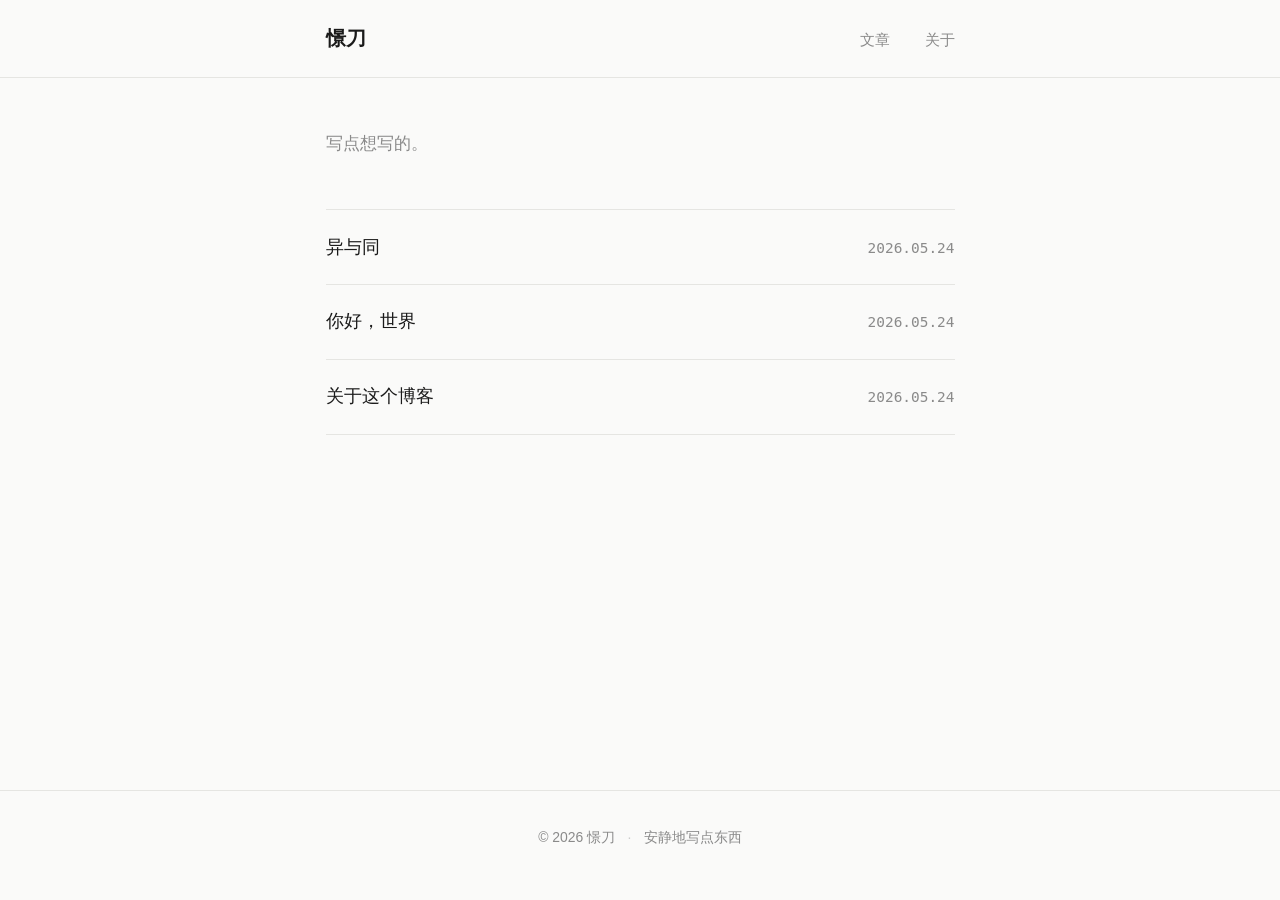
==== index.html @ 18b0543d "新增文章：异与同" ====
<!DOCTYPE html>
<html lang="zh-CN">
<head>
<meta charset="UTF-8">
<meta name="viewport" content="width=device-width, initial-scale=1.0">
<title>憬刀</title>
<link rel="stylesheet" href="style.css">
</head>
<body>

<header class="site-header">
  <div class="header-inner">
    <a href="./" class="logo">憬刀</a>
    <nav>
      <a href="./">文章</a>
      <a href="about.html">关于</a>
    </nav>
  </div>
</header>

<main class="content">
  <section class="intro">
    <p>写点想写的。</p>
  </section>

  <ul class="post-list">
    <li>
      <a href="posts/heavy-words.html" class="post-link">
        <span class="post-title">异与同</span>
        <span class="post-date">2026.05.24</span>
      </a>
    </li>
    <li>
      <a href="posts/hello-world.html" class="post-link">
        <span class="post-title">你好，世界</span>
        <span class="post-date">2026.05.24</span>
      </a>
    </li>
    <li>
      <a href="posts/thinking.html" class="post-link">
        <span class="post-title">关于这个博客</span>
        <span class="post-date">2026.05.24</span>
      </a>
    </li>
  </ul>
</main>

<footer>
  <span>&copy; 2026 憬刀</span>
  <span class="footer-dot">·</span>
  <span>安静地写点东西</span>
</footer>

</body>
</html>
---- style.css ----
*, *::before, *::after {
  box-sizing: border-box;
  margin: 0;
  padding: 0;
}

:root {
  --bg: #fafaf9;
  --text: #1a1a1a;
  --text-light: #8a8a8a;
  --border: #e5e5e2;
  --accent: #1a1a1a;
  --font: "PingFang SC", "Hiragino Sans GB", "Microsoft YaHei", "Noto Sans SC", sans-serif;
  --font-mono: "SF Mono", "Cascadia Code", "Fira Code", Consolas, monospace;
}

@media (prefers-color-scheme: dark) {
  :root {
    --bg: #121212;
    --text: #e4e4e4;
    --text-light: #6b6b6b;
    --border: #2a2a2a;
    --accent: #ffffff;
  }
}

html {
  font-size: 17px;
  -webkit-font-smoothing: antialiased;
  -moz-osx-font-smoothing: grayscale;
}

body {
  font-family: var(--font);
  background: var(--bg);
  color: var(--text);
  line-height: 1.75;
  min-height: 100vh;
  display: flex;
  flex-direction: column;
}

/* ── Header ── */

.site-header {
  border-bottom: 1px solid var(--border);
  position: sticky;
  top: 0;
  background: var(--bg);
  z-index: 10;
}

.header-inner {
  max-width: 680px;
  margin: 0 auto;
  padding: 1.25rem 1.5rem;
  display: flex;
  justify-content: space-between;
  align-items: baseline;
}

.logo {
  font-size: 1.15rem;
  font-weight: 700;
  text-decoration: none;
  color: var(--text);
  letter-spacing: 0.04em;
}

nav a {
  font-size: 0.9rem;
  color: var(--text-light);
  text-decoration: none;
  margin-left: 1.75rem;
  transition: color 0.15s;
}

nav a:hover {
  color: var(--text);
}

/* ── Main Content ── */

.content {
  max-width: 680px;
  margin: 0 auto;
  padding: 3rem 1.5rem 4rem;
  flex: 1;
  width: 100%;
}

.intro {
  margin-bottom: 3rem;
}

.intro p {
  color: var(--text-light);
  font-size: 1rem;
}

/* ── Post List ── */

.post-list {
  list-style: none;
}

.post-list li {
  border-bottom: 1px solid var(--border);
}

.post-list li:first-child {
  border-top: 1px solid var(--border);
}

.post-link {
  display: flex;
  justify-content: space-between;
  align-items: baseline;
  padding: 1.25rem 0;
  text-decoration: none;
  color: var(--text);
  transition: opacity 0.15s;
}

.post-link:hover {
  opacity: 0.6;
}

.post-title {
  font-size: 1.05rem;
  font-weight: 500;
}

.post-date {
  font-size: 0.85rem;
  color: var(--text-light);
  font-family: var(--font-mono);
  white-space: nowrap;
  margin-left: 1.5rem;
}

/* ── Article Page ── */

.article {
  padding-top: 2rem;
}

.article-header {
  margin-bottom: 2.5rem;
}

.article-title {
  font-size: 1.8rem;
  font-weight: 700;
  line-height: 1.35;
  margin-bottom: 0.5rem;
  letter-spacing: -0.01em;
}

.article-meta {
  font-size: 0.9rem;
  color: var(--text-light);
  font-family: var(--font-mono);
}

.article-body {
  font-size: 1rem;
  line-height: 1.85;
}

.article-body p {
  margin-bottom: 1.25rem;
}

.article-body h2 {
  font-size: 1.25rem;
  font-weight: 700;
  margin: 2.5rem 0 1rem;
}

.article-body h3 {
  font-size: 1.1rem;
  font-weight: 600;
  margin: 2rem 0 0.75rem;
}

.article-body ul, .article-body ol {
  margin: 1rem 0 1.5rem 1.5rem;
}

.article-body li {
  margin-bottom: 0.4rem;
}

.article-body blockquote {
  border-left: 2px solid var(--border);
  margin: 1.5rem 0;
  padding: 0.5rem 0 0.5rem 1.25rem;
  color: var(--text-light);
  font-style: italic;
}

.article-body code {
  font-family: var(--font-mono);
  font-size: 0.88em;
  background: var(--border);
  padding: 0.15em 0.35em;
  border-radius: 3px;
}

.article-body pre {
  background: var(--border);
  padding: 1rem 1.25rem;
  border-radius: 4px;
  overflow-x: auto;
  margin: 1.25rem 0;
  font-size: 0.88rem;
}

.article-body pre code {
  background: none;
  padding: 0;
}

.article-body a {
  color: var(--text);
  text-decoration: underline;
  text-underline-offset: 2px;
}

.article-body a:hover {
  opacity: 0.6;
}

.article-body img {
  max-width: 100%;
  border-radius: 4px;
  margin: 1.5rem 0;
}

.article-body hr {
  border: none;
  border-top: 1px solid var(--border);
  margin: 2.5rem 0;
}

.back-link {
  display: inline-block;
  margin-top: 3rem;
  font-size: 0.9rem;
  color: var(--text-light);
  text-decoration: none;
  transition: color 0.15s;
}

.back-link:hover {
  color: var(--text);
}

/* ── Footer ── */

footer {
  text-align: center;
  padding: 2rem 1.5rem 3rem;
  font-size: 0.82rem;
  color: var(--text-light);
  border-top: 1px solid var(--border);
}

.footer-dot {
  margin: 0 0.5rem;
  opacity: 0.4;
}

/* ── About Page ── */

.about-page .article {
  padding-top: 1rem;
}
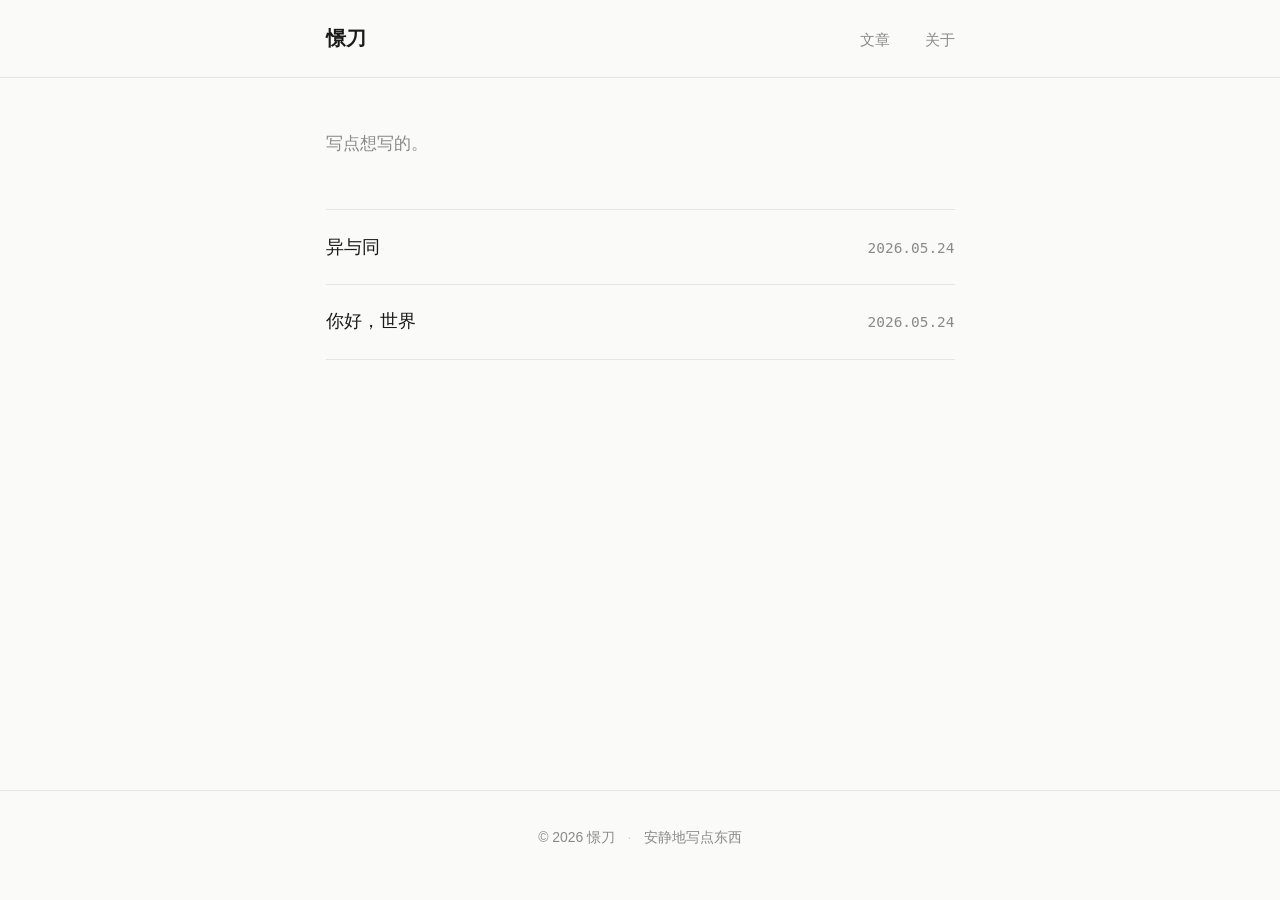
==== commit 1043cf89: "修复链接：使用正确的文件名" ====
--- a/index.html
+++ b/index.html
@@ -31,14 +31,8 @@
       </a>
     </li>
     <li>
-      <a href="posts/hello-world.html" class="post-link">
+      <a href="posts/1.html" class="post-link">
         <span class="post-title">你好，世界</span>
-        <span class="post-date">2026.05.24</span>
-      </a>
-    </li>
-    <li>
-      <a href="posts/thinking.html" class="post-link">
-        <span class="post-title">关于这个博客</span>
         <span class="post-date">2026.05.24</span>
       </a>
     </li>
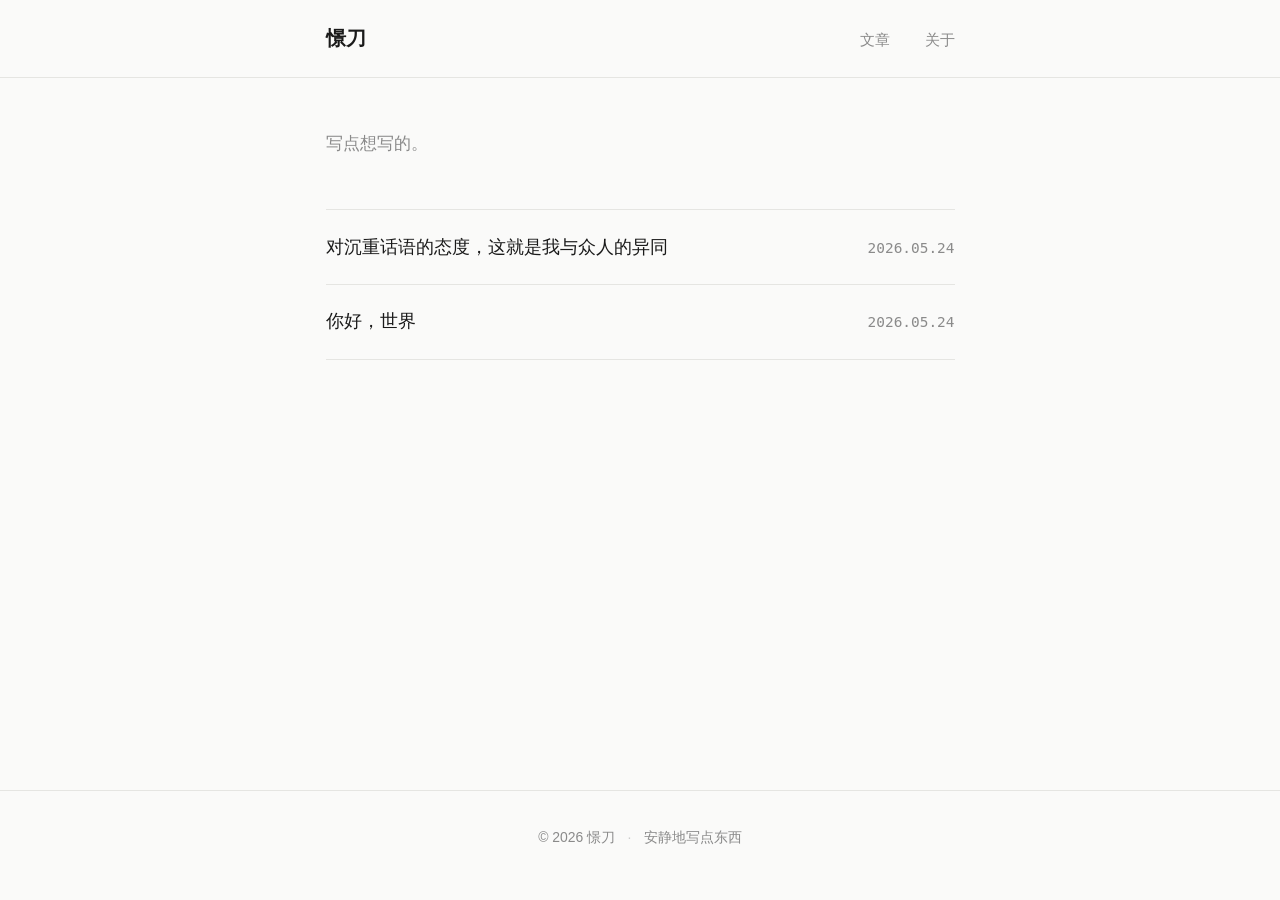
==== commit dee1c3f8: "去标题，全用原文" ====
--- a/index.html
+++ b/index.html
@@ -26,7 +26,7 @@
   <ul class="post-list">
     <li>
       <a href="posts/heavy-words.html" class="post-link">
-        <span class="post-title">异与同</span>
+        <span class="post-title">对沉重话语的态度，这就是我与众人的异同</span>
         <span class="post-date">2026.05.24</span>
       </a>
     </li>
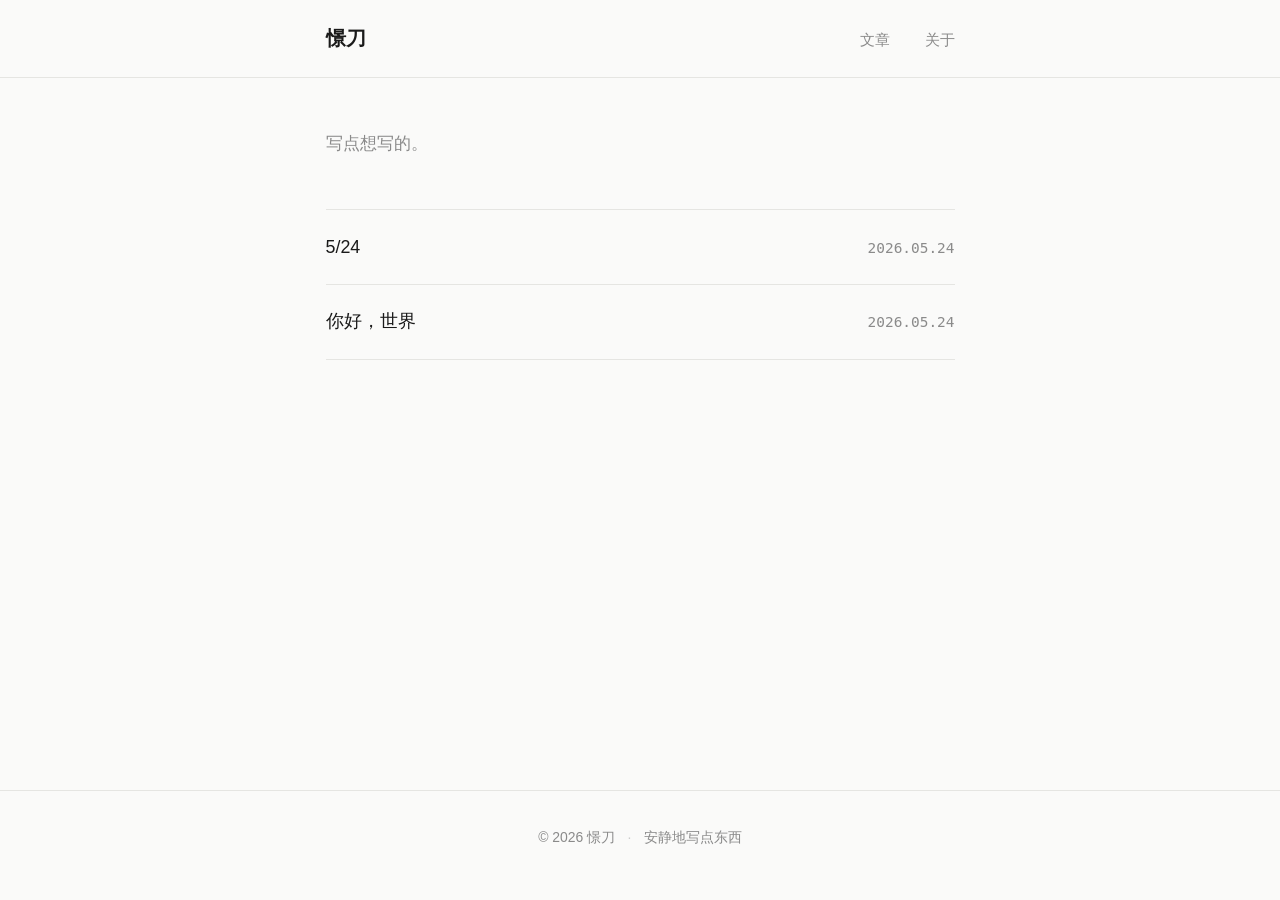
==== commit b1b58644: "标题改为 5/24" ====
--- a/index.html
+++ b/index.html
@@ -26,7 +26,7 @@
   <ul class="post-list">
     <li>
       <a href="posts/heavy-words.html" class="post-link">
-        <span class="post-title">对沉重话语的态度，这就是我与众人的异同</span>
+        <span class="post-title">5/24</span>
         <span class="post-date">2026.05.24</span>
       </a>
     </li>
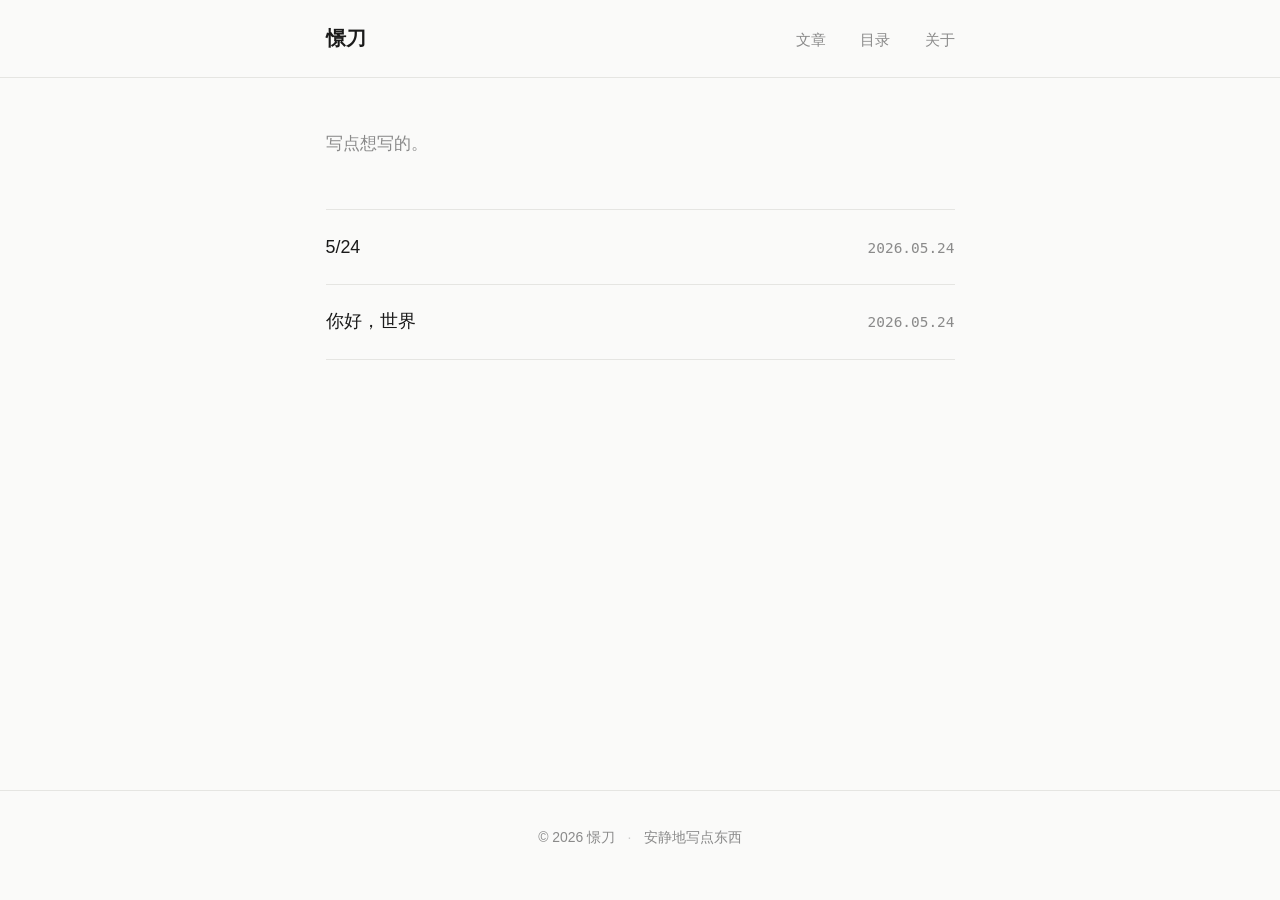
==== commit 1e0b4d59: "新增目录页面" ====
--- a/index.html
+++ b/index.html
@@ -13,6 +13,7 @@
     <a href="./" class="logo">憬刀</a>
     <nav>
       <a href="./">文章</a>
+      <a href="catalog.html">目录</a>
       <a href="about.html">关于</a>
     </nav>
   </div>
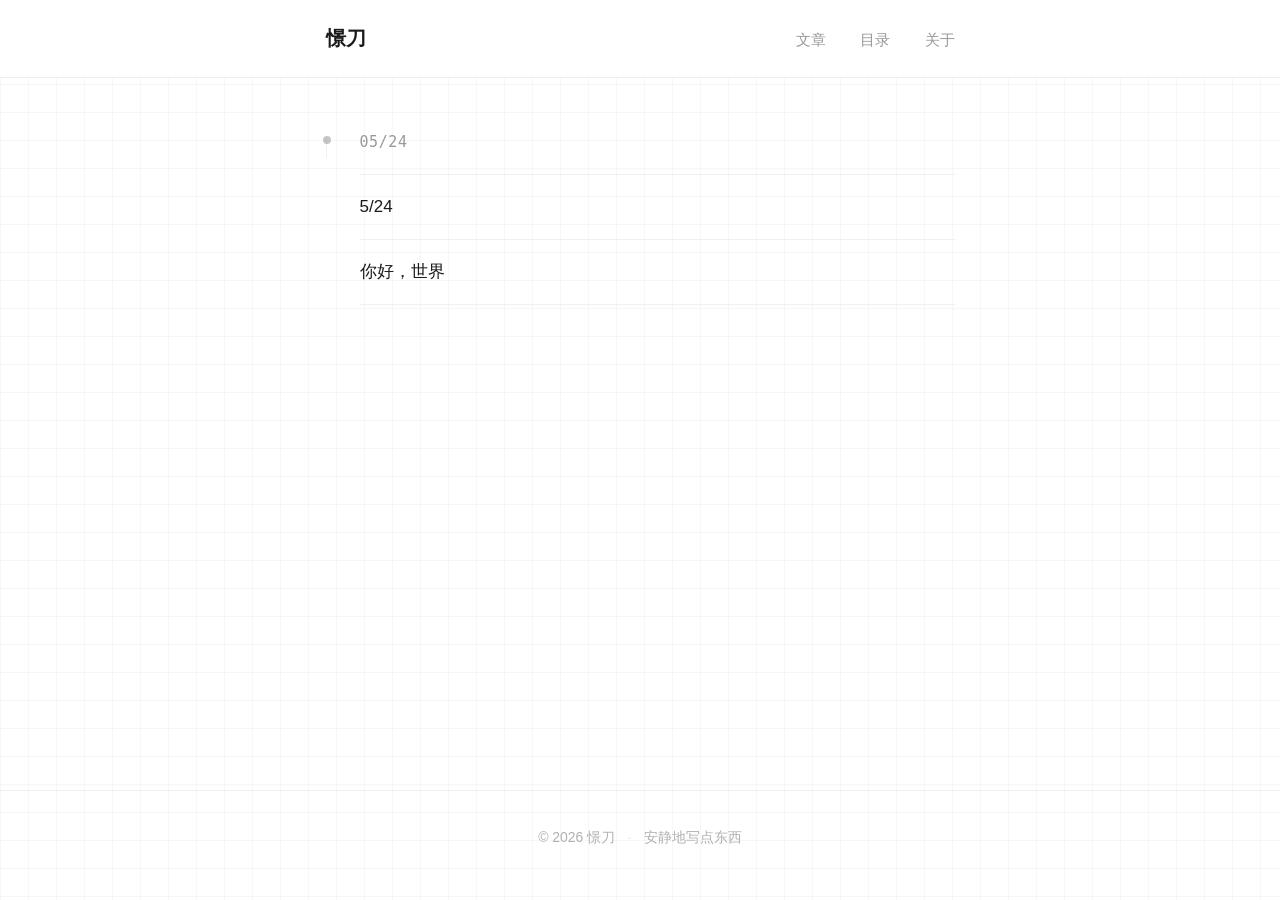
==== commit 6a29004b: "style: pure white grid + diary timeline layout" ====
--- a/index.html
+++ b/index.html
@@ -20,24 +20,25 @@
 </header>
 
 <main class="content">
-  <section class="intro">
-    <p>写点想写的。</p>
-  </section>
+  <div class="diary-stream">
 
-  <ul class="post-list">
-    <li>
-      <a href="posts/heavy-words.html" class="post-link">
-        <span class="post-title">5/24</span>
-        <span class="post-date">2026.05.24</span>
-      </a>
-    </li>
-    <li>
-      <a href="posts/1.html" class="post-link">
-        <span class="post-title">你好，世界</span>
-        <span class="post-date">2026.05.24</span>
-      </a>
-    </li>
-  </ul>
+    <div class="diary-day">
+      <div class="diary-date">05/24</div>
+      <div class="diary-entries">
+        <article class="diary-entry">
+          <a href="posts/heavy-words.html">
+            <div class="diary-time">5/24</div>
+          </a>
+        </article>
+        <article class="diary-entry">
+          <a href="posts/1.html">
+            <div class="diary-time">你好，世界</div>
+          </a>
+        </article>
+      </div>
+    </div>
+
+  </div>
 </main>
 
 <footer>
--- a/style.css
+++ b/style.css
@@ -5,23 +5,15 @@
 }
 
 :root {
-  --bg: #fafaf9;
+  --bg: #ffffff;
   --text: #1a1a1a;
-  --text-light: #8a8a8a;
-  --border: #e5e5e2;
-  --accent: #1a1a1a;
+  --text-muted: #999999;
+  --text-light: #b0b0b0;
+  --border: #eeeeee;
+  --border-light: #f0f0f0;
   --font: "PingFang SC", "Hiragino Sans GB", "Microsoft YaHei", "Noto Sans SC", sans-serif;
   --font-mono: "SF Mono", "Cascadia Code", "Fira Code", Consolas, monospace;
-}
-
-@media (prefers-color-scheme: dark) {
-  :root {
-    --bg: #121212;
-    --text: #e4e4e4;
-    --text-light: #6b6b6b;
-    --border: #2a2a2a;
-    --accent: #ffffff;
-  }
+  --content-width: 680px;
 }
 
 html {
@@ -32,7 +24,12 @@
 
 body {
   font-family: var(--font);
-  background: var(--bg);
+  background:
+    /* 格子线 */
+    linear-gradient(rgba(0, 0, 0, 0.03) 1px, transparent 1px),
+    linear-gradient(90deg, rgba(0, 0, 0, 0.03) 1px, transparent 1px);
+  background-size: 28px 28px;
+  background-color: #ffffff;
   color: var(--text);
   line-height: 1.75;
   min-height: 100vh;
@@ -48,10 +45,13 @@
   top: 0;
   background: var(--bg);
   z-index: 10;
+  backdrop-filter: blur(12px);
+  -webkit-backdrop-filter: blur(12px);
+  background: rgba(255, 255, 255, 0.92);
 }
 
 .header-inner {
-  max-width: 680px;
+  max-width: var(--content-width);
   margin: 0 auto;
   padding: 1.25rem 1.5rem;
   display: flex;
@@ -65,11 +65,16 @@
   text-decoration: none;
   color: var(--text);
   letter-spacing: 0.04em;
+  transition: opacity 0.2s;
+}
+
+.logo:hover {
+  opacity: 0.55;
 }
 
 nav a {
-  font-size: 0.9rem;
-  color: var(--text-light);
+  font-size: 0.88rem;
+  color: var(--text-muted);
   text-decoration: none;
   margin-left: 1.75rem;
   transition: color 0.15s;
@@ -82,61 +87,116 @@
 /* ── Main Content ── */
 
 .content {
-  max-width: 680px;
+  max-width: var(--content-width);
   margin: 0 auto;
   padding: 3rem 1.5rem 4rem;
   flex: 1;
   width: 100%;
 }
 
-.intro {
+/* ── Page Title ── */
+
+.page-title {
+  font-size: 0.78rem;
+  font-weight: 500;
+  letter-spacing: 0.08em;
+  color: var(--text-light);
+  text-transform: uppercase;
   margin-bottom: 3rem;
 }
 
-.intro p {
-  color: var(--text-light);
+/* ── Diary Timeline (Homepage) ── */
+
+.diary-stream {
+  position: relative;
+}
+
+.diary-day {
+  position: relative;
+  padding-left: 2rem;
+  margin-bottom: 3.5rem;
+}
+
+.diary-day:last-child {
+  margin-bottom: 0;
+}
+
+.diary-day::before {
+  content: '';
+  position: absolute;
+  left: 0;
+  top: 0.55em;
+  bottom: 0;
+  width: 1px;
+  background: var(--border-light);
+}
+
+.diary-day:last-child::before {
+  bottom: auto;
+  height: 1.2em;
+}
+
+/* Date header */
+.diary-date {
+  font-family: var(--font-mono);
+  font-size: 0.88rem;
+  font-weight: 500;
+  color: var(--text-muted);
+  margin-bottom: 1.15rem;
+  letter-spacing: 0.04em;
+  position: relative;
+}
+
+.diary-date::before {
+  content: '';
+  position: absolute;
+  left: -2.15rem;
+  top: 0.52em;
+  width: 8px;
+  height: 8px;
+  background: var(--text);
+  border-radius: 50%;
+  opacity: 0.25;
+}
+
+.diary-entries {
+  display: flex;
+  flex-direction: column;
+  gap: 0;
+}
+
+.diary-entry {
+  border-bottom: 1px solid var(--border-light);
+}
+
+.diary-entry:first-child {
+  border-top: 1px solid var(--border-light);
+}
+
+/* Entry time-style title */
+.diary-entry a {
+  display: block;
+  padding: 1rem 0;
+  text-decoration: none;
+  color: inherit;
+  transition: opacity 0.15s;
+}
+
+.diary-entry a:hover {
+  opacity: 0.5;
+}
+
+.diary-time {
   font-size: 1rem;
-}
-
-/* ── Post List ── */
-
-.post-list {
-  list-style: none;
-}
-
-.post-list li {
-  border-bottom: 1px solid var(--border);
-}
-
-.post-list li:first-child {
-  border-top: 1px solid var(--border);
-}
-
-.post-link {
-  display: flex;
-  justify-content: space-between;
-  align-items: baseline;
-  padding: 1.25rem 0;
-  text-decoration: none;
-  color: var(--text);
-  transition: opacity 0.15s;
-}
-
-.post-link:hover {
-  opacity: 0.6;
-}
-
-.post-title {
-  font-size: 1.05rem;
   font-weight: 500;
-}
-
-.post-date {
-  font-size: 0.85rem;
-  color: var(--text-light);
-  font-family: var(--font-mono);
-  white-space: nowrap;
-  margin-left: 1.5rem;
+  color: var(--text);
+}
+
+.diary-snippet {
+  font-size: 0.92rem;
+  color: var(--text-muted);
+  line-height: 1.7;
+  margin-top: 0.35rem;
 }
 
 /* ── Article Page ── */
@@ -184,7 +244,8 @@
   margin: 2rem 0 0.75rem;
 }
 
-.article-body ul, .article-body ol {
+.article-body ul,
+.article-body ol {
   margin: 1rem 0 1.5rem 1.5rem;
 }
 
@@ -193,23 +254,23 @@
 }
 
 .article-body blockquote {
-  border-left: 2px solid var(--border);
+  border-left: 2px solid var(--border-light);
   margin: 1.5rem 0;
   padding: 0.5rem 0 0.5rem 1.25rem;
-  color: var(--text-light);
+  color: var(--text-muted);
   font-style: italic;
 }
 
 .article-body code {
   font-family: var(--font-mono);
   font-size: 0.88em;
-  background: var(--border);
+  background: var(--border-light);
   padding: 0.15em 0.35em;
   border-radius: 3px;
 }
 
 .article-body pre {
-  background: var(--border);
+  background: var(--border-light);
   padding: 1rem 1.25rem;
   border-radius: 4px;
   overflow-x: auto;
@@ -225,11 +286,13 @@
 .article-body a {
   color: var(--text);
   text-decoration: underline;
-  text-underline-offset: 2px;
+  text-underline-offset: 3px;
+  text-decoration-color: var(--border);
+  transition: text-decoration-color 0.15s;
 }
 
 .article-body a:hover {
-  opacity: 0.6;
+  text-decoration-color: var(--text);
 }
 
 .article-body img {
@@ -240,7 +303,7 @@
 
 .article-body hr {
   border: none;
-  border-top: 1px solid var(--border);
+  border-top: 1px solid var(--border-light);
   margin: 2.5rem 0;
 }
 
@@ -248,7 +311,7 @@
   display: inline-block;
   margin-top: 3rem;
   font-size: 0.9rem;
-  color: var(--text-light);
+  color: var(--text-muted);
   text-decoration: none;
   transition: color 0.15s;
 }
@@ -264,7 +327,7 @@
   padding: 2rem 1.5rem 3rem;
   font-size: 0.82rem;
   color: var(--text-light);
-  border-top: 1px solid var(--border);
+  border-top: 1px solid var(--border-light);
 }
 
 .footer-dot {
@@ -272,8 +335,67 @@
   opacity: 0.4;
 }
 
+/* ── Catalog Page ── */
+
+.catalog-section {
+  margin-bottom: 2.5rem;
+}
+
+.catalog-section h2 {
+  font-size: 0.85rem;
+  font-weight: 600;
+  color: var(--text-light);
+  letter-spacing: 0.06em;
+  text-transform: uppercase;
+  margin-bottom: 0.75rem;
+  padding-bottom: 0.5rem;
+  border-bottom: 1px solid var(--border-light);
+}
+
+.catalog-section ul {
+  list-style: none;
+}
+
+.catalog-section li {
+  padding: 0.4rem 0;
+}
+
+.catalog-section a {
+  text-decoration: none;
+  color: var(--text);
+  font-size: 1rem;
+  transition: opacity 0.15s;
+}
+
+.catalog-section a:hover {
+  opacity: 0.5;
+}
+
 /* ── About Page ── */
 
 .about-page .article {
   padding-top: 1rem;
 }
+
+/* ── Responsive ── */
+
+@media (max-width: 700px) {
+  .header-inner {
+    padding: 1rem 1.25rem;
+  }
+  .content {
+    padding: 2rem 1.25rem 3rem;
+  }
+  .diary-day {
+    padding-left: 1.5rem;
+  }
+  .diary-date::before {
+    left: -1.65rem;
+  }
+  .article-title {
+    font-size: 1.5rem;
+  }
+  nav a {
+    margin-left: 1.25rem;
+  }
+}
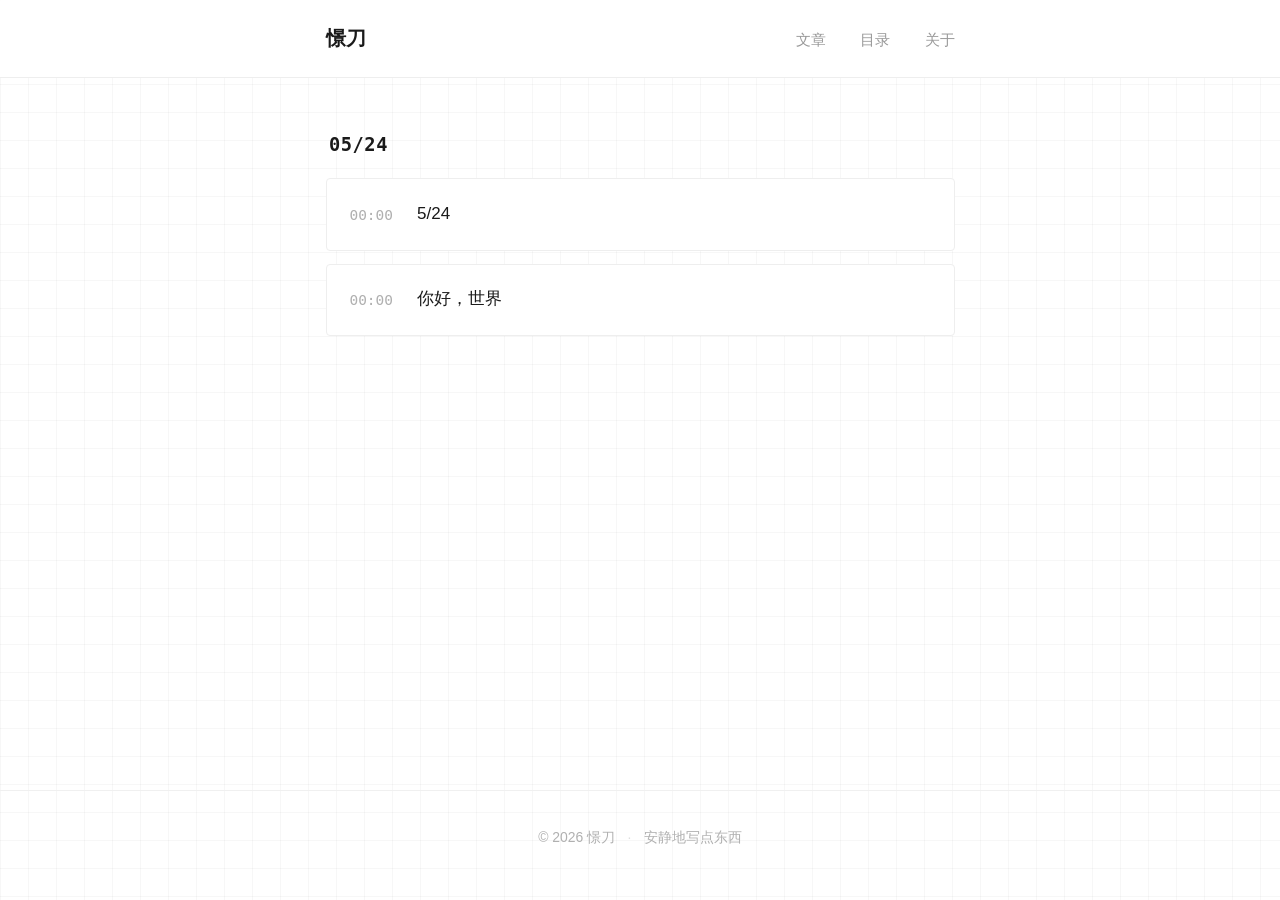
==== commit 0cae6947: "style: timestamp + card layout for diary entries" ====
--- a/index.html
+++ b/index.html
@@ -23,19 +23,21 @@
   <div class="diary-stream">
 
     <div class="diary-day">
-      <div class="diary-date">05/24</div>
-      <div class="diary-entries">
-        <article class="diary-entry">
-          <a href="posts/heavy-words.html">
-            <div class="diary-time">5/24</div>
-          </a>
-        </article>
-        <article class="diary-entry">
-          <a href="posts/1.html">
-            <div class="diary-time">你好，世界</div>
-          </a>
-        </article>
-      </div>
+      <h2 class="diary-date">05/24</h2>
+
+      <article class="diary-entry">
+        <a href="posts/heavy-words.html">
+          <span class="diary-time">00:00</span>
+          <span class="diary-title">5/24</span>
+        </a>
+      </article>
+
+      <article class="diary-entry">
+        <a href="posts/1.html">
+          <span class="diary-time">00:00</span>
+          <span class="diary-title">你好，世界</span>
+        </a>
+      </article>
     </div>
 
   </div>
--- a/style.css
+++ b/style.css
@@ -108,95 +108,75 @@
 /* ── Diary Timeline (Homepage) ── */
 
 .diary-stream {
-  position: relative;
-}
-
-.diary-day {
-  position: relative;
-  padding-left: 2rem;
-  margin-bottom: 3.5rem;
-}
-
-.diary-day:last-child {
-  margin-bottom: 0;
-}
-
-.diary-day::before {
-  content: '';
-  position: absolute;
-  left: 0;
-  top: 0.55em;
-  bottom: 0;
-  width: 1px;
-  background: var(--border-light);
-}
-
-.diary-day:last-child::before {
-  bottom: auto;
-  height: 1.2em;
-}
-
-/* Date header */
-.diary-date {
-  font-family: var(--font-mono);
-  font-size: 0.88rem;
-  font-weight: 500;
-  color: var(--text-muted);
-  margin-bottom: 1.15rem;
-  letter-spacing: 0.04em;
-  position: relative;
-}
-
-.diary-date::before {
-  content: '';
-  position: absolute;
-  left: -2.15rem;
-  top: 0.52em;
-  width: 8px;
-  height: 8px;
-  background: var(--text);
-  border-radius: 50%;
-  opacity: 0.25;
-}
-
-.diary-entries {
   display: flex;
   flex-direction: column;
   gap: 0;
 }
 
+/* ── Date Group ── */
+
+.diary-day {
+  margin-bottom: 0rem;
+}
+
+.diary-date {
+  font-family: var(--font-mono);
+  font-size: 1.1rem;
+  font-weight: 600;
+  color: var(--text);
+  padding: 0 0.2rem 1rem;
+  letter-spacing: 0.03em;
+}
+
+/* ── Entry Card ── */
+
 .diary-entry {
-  border-bottom: 1px solid var(--border-light);
-}
-
-.diary-entry:first-child {
-  border-top: 1px solid var(--border-light);
-}
-
-/* Entry time-style title */
+  margin-bottom: 0.75rem;
+}
+
 .diary-entry a {
-  display: block;
-  padding: 1rem 0;
+  display: flex;
+  align-items: flex-start;
+  gap: 1rem;
+  padding: 1.25rem 1.35rem;
   text-decoration: none;
   color: inherit;
-  transition: opacity 0.15s;
+  background: #ffffff;
+  border: 1px solid var(--border);
+  border-radius: 4px;
+  transition: all 0.2s ease;
 }
 
 .diary-entry a:hover {
-  opacity: 0.5;
-}
-
+  border-color: #d0d0d0;
+  transform: translateY(-1px);
+  box-shadow: 0 2px 12px rgba(0, 0, 0, 0.04);
+}
+
+/* Timestamp */
 .diary-time {
+  font-family: var(--font-mono);
+  font-size: 0.85rem;
+  color: var(--text-light);
+  white-space: nowrap;
+  padding-top: 0.15rem;
+  min-width: 3.5em;
+}
+
+/* Entry title */
+.diary-title {
   font-size: 1rem;
   font-weight: 500;
   color: var(--text);
+  line-height: 1.5;
+  flex: 1;
 }
 
 .diary-snippet {
-  font-size: 0.92rem;
+  font-size: 0.9rem;
   color: var(--text-muted);
   line-height: 1.7;
-  margin-top: 0.35rem;
+  margin-top: 0.5rem;
 }
 
 /* ── Article Page ── */
@@ -386,11 +366,9 @@
   .content {
     padding: 2rem 1.25rem 3rem;
   }
-  .diary-day {
-    padding-left: 1.5rem;
-  }
-  .diary-date::before {
-    left: -1.65rem;
+  .diary-entry a {
+    padding: 1rem;
+    gap: 0.75rem;
   }
   .article-title {
     font-size: 1.5rem;
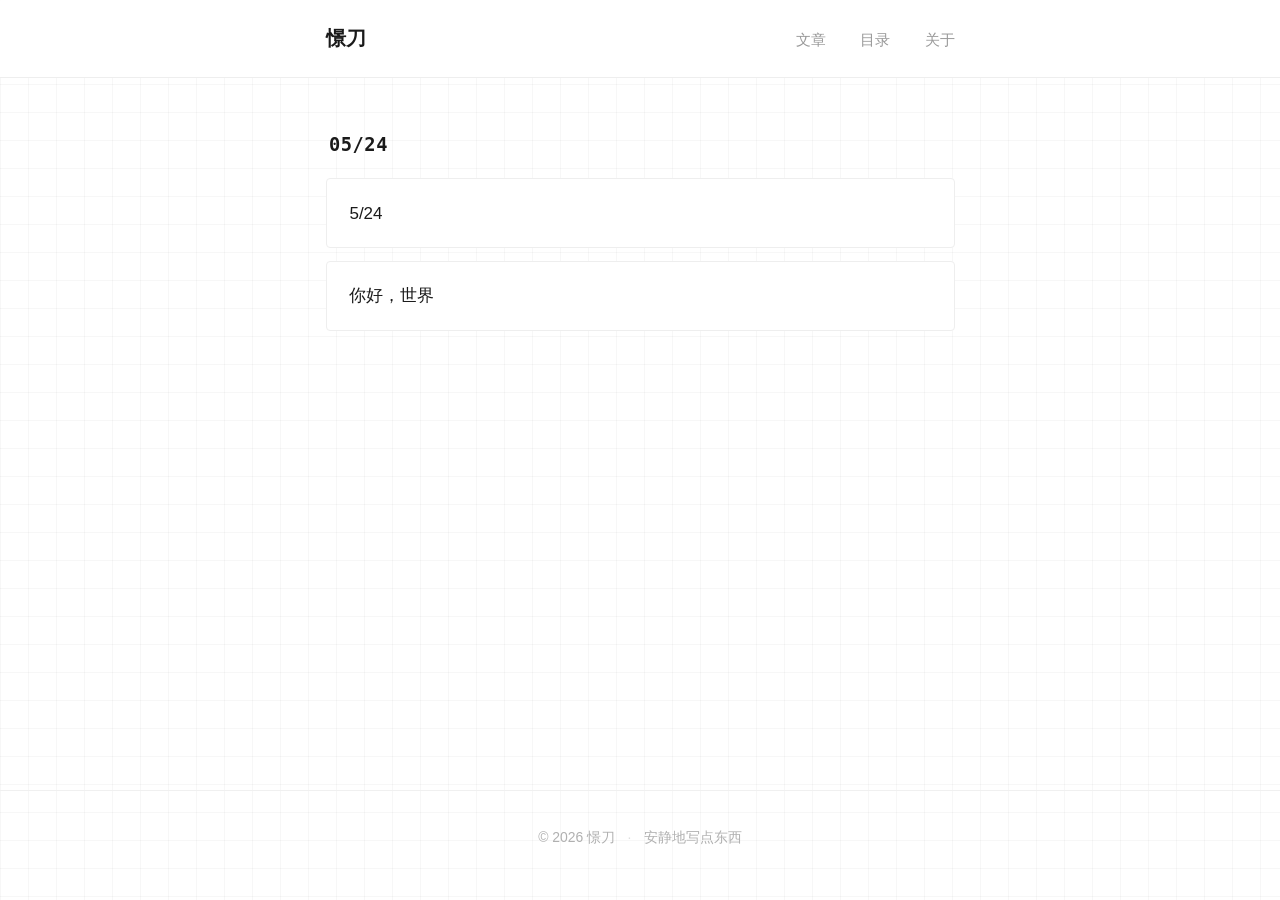
==== commit 5af63721: "style: remove timestamps, catalog as floating paper card" ====
--- a/index.html
+++ b/index.html
@@ -27,14 +27,12 @@
 
       <article class="diary-entry">
         <a href="posts/heavy-words.html">
-          <span class="diary-time">00:00</span>
           <span class="diary-title">5/24</span>
         </a>
       </article>
 
       <article class="diary-entry">
         <a href="posts/1.html">
-          <span class="diary-time">00:00</span>
           <span class="diary-title">你好，世界</span>
         </a>
       </article>
--- a/style.css
+++ b/style.css
@@ -317,6 +317,14 @@
 
 /* ── Catalog Page ── */
 
+.floating-card {
+  background: #ffffff;
+  border: 1px solid var(--border);
+  border-radius: 6px;
+  padding: 2rem 2rem 1.5rem;
+  box-shadow: 0 2px 20px rgba(0, 0, 0, 0.05), 0 1px 3px rgba(0, 0, 0, 0.04);
+}
+
 .catalog-section {
   margin-bottom: 2.5rem;
 }
